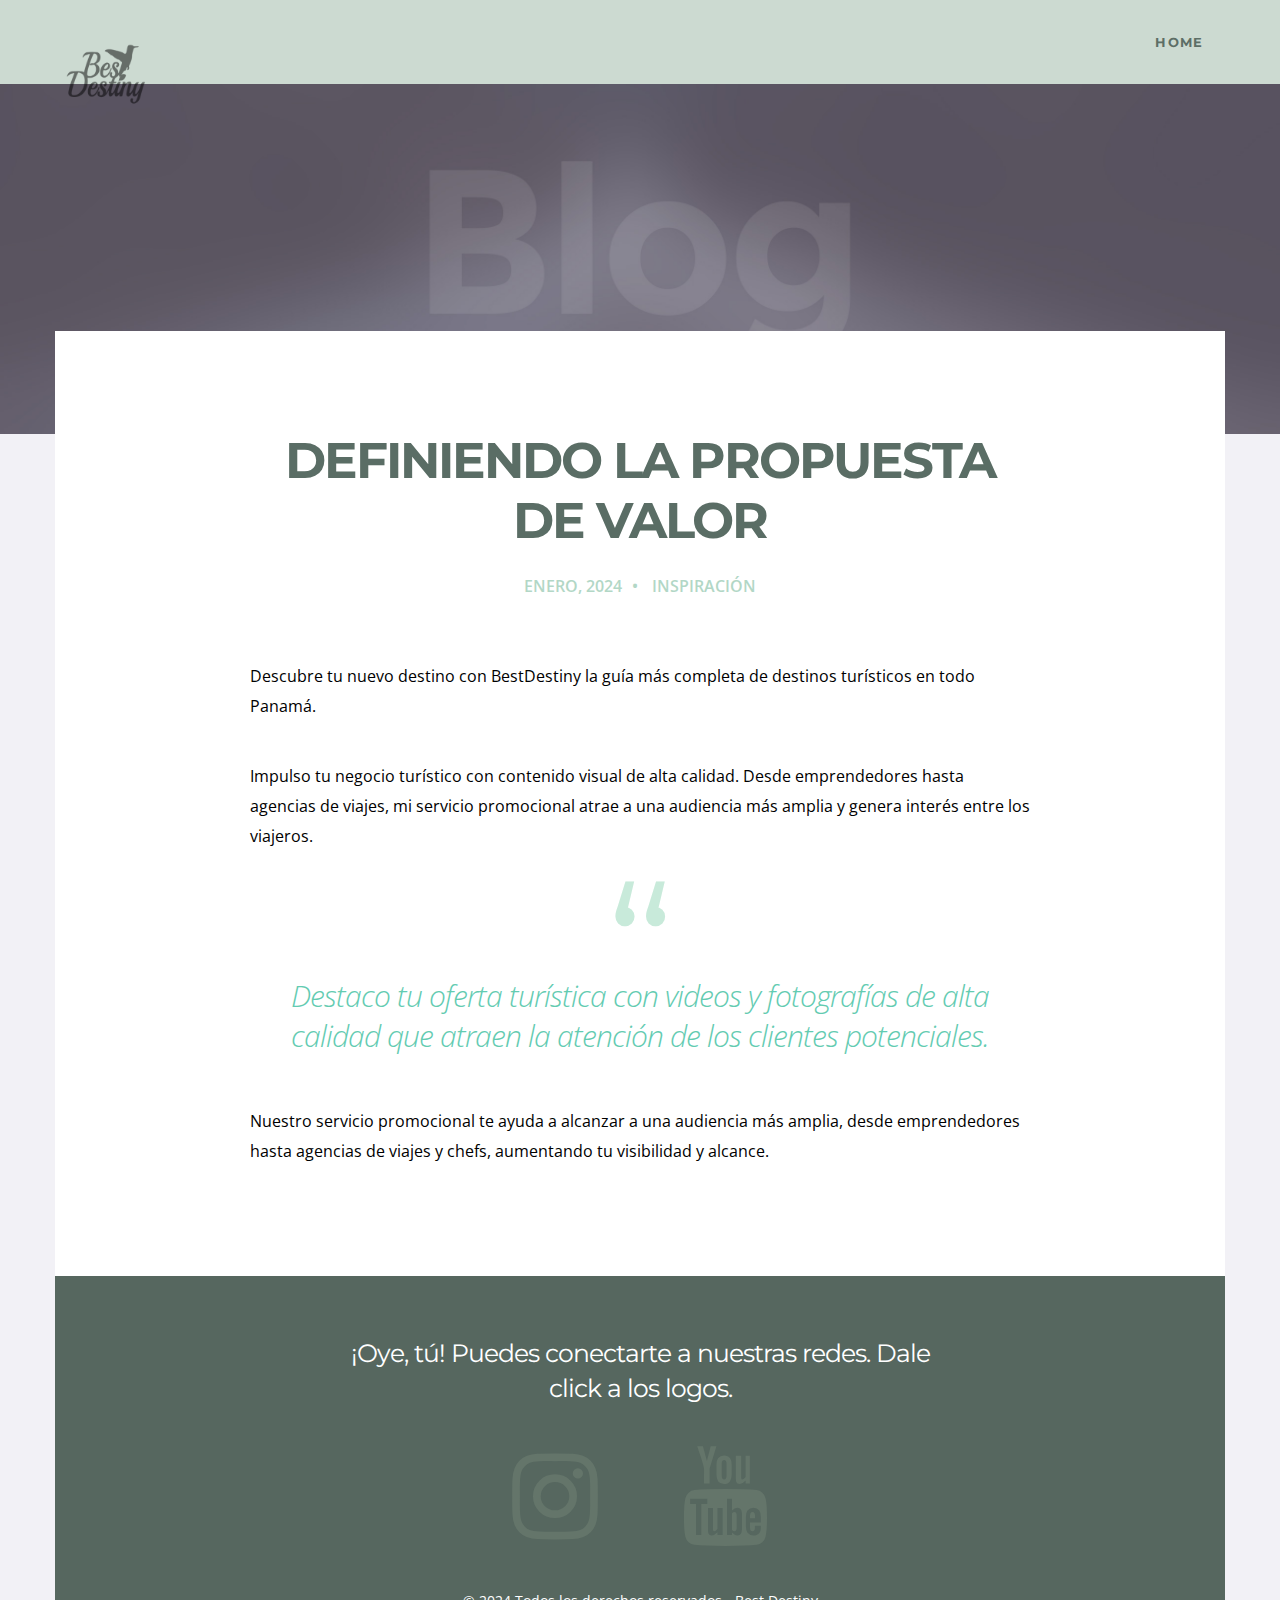
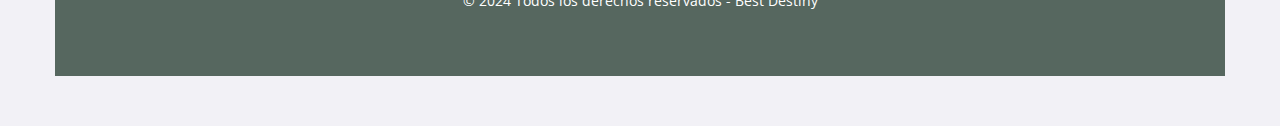
==== single.html @ 3e2665c9 "bestdestiny" ====
<!DOCTYPE HTML>
<html lang="en-US">
    <head>
        <title>Bacchus - Html Responsive One Page Template</title>
        <meta http-equiv="Content-Type" content="text/html; charset=UTF-8">
        <meta name="description" content="Template by CocoBasic" />
        <meta name="keywords" content="HTML, CSS, JavaScript, PHP" />
        <meta name="author" content="CocoBasic" />
        <meta name="viewport" content="width=device-width, initial-scale=1, maximum-scale=1">

        <link rel="shortcut icon" href="images/favicon.ico" />    
        <link href='http://fonts.googleapis.com/css?family=Montserrat:400,700%7COpen+Sans:300i,400,600' rel='stylesheet' type='text/css'>

        <link href="css/bootstrap.min.css" rel="stylesheet">
        <link rel="stylesheet" type="text/css" href='css/common.css' />
        <link rel="stylesheet" type="text/css" href='css/font-awesome.min.css' />
        <link rel="stylesheet" type="text/css" href='css/slick.css' />
        <link rel="stylesheet" type="text/css" href='css/prettyPhoto.css' />
        <link rel="stylesheet" type="text/css" href='css/sm-clean.css' /> 
        <link href="style.css" rel="stylesheet">        

        <!--[if lt IE 9]>
                <script src="js/html5.js"></script>                
                <script src="js/respond.min.js"></script>    
        <![endif]-->

    </head>
    <body class="single-post">

        <!-- Preloader Gif -->
        <div class="doc-loader">                        
            <img src="images/preloader@2x.gif" alt="Loading..." />            
        </div>

        <!-- Menu -->
        <div class="menu-wrapper center-relative">	
            <nav id="header-main-menu">
                <img class="menu-logo" src="images/logo@2x.png" alt="Bacchus">
                <div class="mob-menu">MENU</div>
                <ul class="main-menu sm sm-clean">
                    <li><a href="/index.html">Home</a></li>
                    <!--<li><a href="/index.html">Servicios</a></li>
                    <li><a href="/index.html">Portafolio</a></li>                    
                    <li><a href="/index.html">Noticias</a></li>  
                    <li><a href="/index.html">Nosotros</a></li>
                    <li><a href="/index.html">Enfoque</a></li>
                    <li><a href="/index.html">Precios</a></li>
                    <li><a href="/index.html">Equipo</a></li>
                    <li><a href="/index.html">Contacto</a></li>-->                                       
                </ul>
            </nav>            
        </div>    


        <!-- SINGLE SECTION -->

        <div class="single-wrapper">
            <img class="single-header-img" src="images/blog_main_img.jpg" alt="" >
            <div class="box-wrapper">                                                                                             
                <div class="single-holder">
                    <div class="container-fluid">  
                        <div class="row no-gutter"> 
                            <div class="col-md-12">      
                                <h1 class="entry-title">
                                    DEFINIENDO LA PROPUESTA DE VALOR
                                </h1>
                                <div class="post-info">
                                    <div class="post-date">ENERO, 2024</div>
                                    <div class="cat-links">
                                        <ul>
                                            <li>INSPIRACIÓN</li>   
                                        </ul>
                                    </div>                                                                       
                                </div>
                                <div class="entry-content">                                   
                                    <p>
                                        Descubre tu nuevo destino con BestDestiny la guía más completa de destinos turísticos en todo Panamá.
                                    </p>
                                    <br>
                                    <p>
                                        Impulso tu negocio turístico con contenido visual de alta calidad. Desde emprendedores hasta agencias de viajes, mi servicio promocional atrae a una audiencia más amplia y genera interés entre los viajeros.
                                    </p>
                                    <blockquote>
                                        <p>                                        
                                            Destaco tu oferta turística con videos y fotografías de alta calidad que atraen la atención de los clientes potenciales.
                                        </p>
                                    </blockquote>
                                    <p>
                                        Nuestro servicio promocional te ayuda a alcanzar a una audiencia más amplia, desde emprendedores hasta agencias de viajes y chefs, aumentando tu visibilidad y alcance.
                                    </p>                                
                                </div>
                            </div>
                        </div>                    
                    </div>
                </div>
            </div>
        </div>

        <!-- Footer -->

        <footer>
            <div class="footer box-wrapper">	
                <div class="container-fluid">  
                    <div class="row no-gutter"> 
                        <div class="col-md-12 text-center">
                            <div class="footer-text">¡Oye, tú! Puedes conectarte a nuestras redes. Dale click a los logos.</div>
                            <div class="social-footer">                
                                <a href="https://www.instagram.com/bestdestiny_/"><span class="fa fa-instagram"></span></a>
                                <a href="https://www.youtube.com/@BestDestiny-vk3qb"><span class="fa fa-youtube"></span></a>
                                <!--<a href="https://www.tiktok.com/@bestdestiny"><span class="bi bi-tiktok"></span></a>
                                <a href="#"><span class="fa fa-facebook"></span></a>
                                <a href="#"><span class="fa fa-rss"></span></a>-->            
                            </div>                            
                            <div class="copyright">© 2024 Todos los derechos reservados - Best Destiny</div>
                        </div>                        
                    </div>
                </div>
            </div>
        </footer>

        <script type='text/javascript' src="js/jquery.min.js"></script>  
        <script type='text/javascript' src="js/bootstrap.min.js"></script>
        <script type='text/javascript' src='js/jquery.smartmenus.min.js'></script>
        <script type='text/javascript' src='js/jquery.sticky.js'></script>
        <script type='text/javascript' src='js/jquery.onePageMenu.js'></script>        
        <script type='text/javascript' src='js/isotope.pkgd.js'></script>        
        <script type='text/javascript' src='js/slick.min.js'></script>       
        <script type='text/javascript' src='js/imagesloaded.pkgd.js'></script>
        <script type='text/javascript' src='js/jquery.prettyPhoto.js'></script>
        <script type='text/javascript' src='js/main.js'></script>
    </body>
</html>
---- css/common.css ----
.block {
    display: block;
}

.hidden {
    display: none;
}

.clear {
    clear: both;
}

.left {
    float: left;
}

.right {
    float: right;
}

.center-relative {
    margin-left: auto;
    margin-right: auto;
}

.sm,
.sm ul,
.sm li {
    display:block;
    list-style:none;
    margin:0;
    padding:0;
    line-height:normal;
    direction:ltr;
    -webkit-tap-highlight-color:rgba(0,0,0,0);
}

.sm-rtl,
.sm-rtl ul,
.sm-rtl li {
    direction:rtl;
    text-align:right;
}

.sm > li > h1,
.sm > li > h2,
.sm > li > h3,
.sm > li > h4,
.sm > li > h5,
.sm > li > h6 {
    margin:0;
    padding:0;
}

.sm ul {
    display:none;
}

.sm li,
.sm a {
    position:relative;
}

.sm a { 
    display:block;
}

.sm a.disabled {
    cursor:not-allowed;
}

.sm:after {
    content:"\00a0";
    display:block;
    height:0;
    font:0px/0 serif;
    clear:both;
    visibility:hidden;
    overflow:hidden;
}

.sm,
.sm *,
.sm *:before,
.sm *:after {
    -moz-box-sizing:border-box;
    -webkit-box-sizing:border-box;
    box-sizing:border-box;
}
---- css/prettyPhoto.css ----
/* ------------------------------------------------------------------------
        This you can edit.
------------------------------------------------------------------------- */

/* ----------------------------------
        Default Theme
----------------------------------- */

div.pp_default .pp_top,
div.pp_default .pp_top .pp_middle,
div.pp_default .pp_top .pp_left,
div.pp_default .pp_top .pp_right,
div.pp_default .pp_bottom,
div.pp_default .pp_bottom .pp_left,
div.pp_default .pp_bottom .pp_middle,
div.pp_default .pp_bottom .pp_right { height: 13px; }

div.pp_default .pp_content .ppt { color: #f8f8f8; }
div.pp_default .pp_content_container .pp_left { padding-left: 13px; }
div.pp_default .pp_content_container .pp_right { padding-right: 13px; }
/*div.pp_default .pp_content { background-color: #fff; }*/
div.pp_default .pp_next:hover { background: url(../images/prettyPhoto/default/sprite_next.png) center right  no-repeat; cursor: pointer; } /* Next button */
div.pp_default .pp_previous:hover { background: url(../images/prettyPhoto/default/sprite_prev.png) center left no-repeat; cursor: pointer; } /* Previous button */
div.pp_default .pp_expand { background: url(../images/prettyPhoto/default/sprite.png) 0 -29px no-repeat; cursor: pointer; width: 28px; height: 28px; } /* Expand button */
div.pp_default .pp_expand:hover { background: url(../images/prettyPhoto/default/sprite.png) 0 -56px no-repeat; cursor: pointer; } /* Expand button hover */
div.pp_default .pp_contract { background: url(../images/prettyPhoto/default/sprite.png) 0 -84px no-repeat; cursor: pointer; width: 28px; height: 28px; } /* Contract button */
div.pp_default .pp_contract:hover { background: url(../images/prettyPhoto/default/sprite.png) 0 -113px no-repeat; cursor: pointer; } /* Contract button hover */
div.pp_default .pp_close { width: 30px; height: 30px; background: url(../images/prettyPhoto/default/sprite.png) 2px 1px no-repeat; cursor: pointer; } /* Close button */
div.pp_default #pp_full_res .pp_inline { color: #000; background-color: white; padding: 30px; } 
.pp_inline img {max-width: 100%; max-height: 100%; width: auto; height: auto;}
div.pp_default .pp_gallery ul li a { background: url(../images/prettyPhoto/default/default_thumb.png) center center #f8f8f8; border:1px solid #aaa; }
div.pp_default .pp_gallery ul li a:hover,
div.pp_default .pp_gallery ul li.selected a { border-color: #fff; }
div.pp_default .pp_social { margin-top: 7px;}

div.pp_default .pp_gallery a.pp_arrow_previous,
div.pp_default .pp_gallery a.pp_arrow_next { position: static; left: auto; }
div.pp_default .pp_nav .pp_play,
div.pp_default .pp_nav .pp_pause { background: url(../images/prettyPhoto/default/sprite.png) -51px 1px no-repeat; height:30px; width:30px; }
div.pp_default .pp_nav .pp_pause { background-position: -51px -29px; }
div.pp_default .pp_details { position: relative; }
div.pp_default a.pp_arrow_previous,
div.pp_default a.pp_arrow_next { background: url(../images/prettyPhoto/default/sprite.png) -31px -3px no-repeat; height: 20px; margin: 4px 0 0 0; width: 20px; }
div.pp_default a.pp_arrow_next { left: 52px; background-position: -82px -3px; } /* The next arrow in the bottom nav */
div.pp_default .pp_content_container .pp_details { margin-top: 5px; }
div.pp_default .pp_nav { clear: none; height: 30px; width: 110px; position: relative; }
div.pp_default .pp_nav .currentTextHolder{ font-family: Georgia; font-style: italic; color:#999; font-size: 11px; left: 75px; line-height: 25px; margin: 0; padding: 0 0 0 10px; position: absolute; top: 2px; }

div.pp_default .pp_close:hover, div.pp_default .pp_nav .pp_play:hover, div.pp_default .pp_nav .pp_pause:hover, div.pp_default .pp_arrow_next:hover, div.pp_default .pp_arrow_previous:hover { opacity:0.7; }

div.pp_default .pp_description{ font-size: 11px; font-weight: bold; line-height: 14px; margin: 5px 50px 5px 0; }


div.pp_default .pp_loaderIcon { background: url(../images/prettyPhoto/default/loader.gif) center center no-repeat; width: 30px; height: 30px;  background-size: 30px 30px;} /* Loader icon */


/* ----------------------------------
        Light Rounded Theme
----------------------------------- */


div.light_rounded .pp_top .pp_left { background: url(../images/prettyPhoto/light_rounded/sprite.png) -88px -53px no-repeat; } /* Top left corner */
div.light_rounded .pp_top .pp_middle { background: #fff; } /* Top pattern/color */
div.light_rounded .pp_top .pp_right { background: url(../images/prettyPhoto/light_rounded/sprite.png) -110px -53px no-repeat; } /* Top right corner */

div.light_rounded .pp_content .ppt { color: #000; }
div.light_rounded .pp_content_container .pp_left,
div.light_rounded .pp_content_container .pp_right { background: #fff; }
div.light_rounded .pp_content { background-color: #fff; } /* Content background */
div.light_rounded .pp_next:hover { background: url(../images/prettyPhoto/light_rounded/btnNext.png) center right  no-repeat; cursor: pointer; } /* Next button */
div.light_rounded .pp_previous:hover { background: url(../images/prettyPhoto/light_rounded/btnPrevious.png) center left no-repeat; cursor: pointer; } /* Previous button */
div.light_rounded .pp_expand { background: url(../images/prettyPhoto/light_rounded/sprite.png) -31px -26px no-repeat; cursor: pointer; } /* Expand button */
div.light_rounded .pp_expand:hover { background: url(../images/prettyPhoto/light_rounded/sprite.png) -31px -47px no-repeat; cursor: pointer; } /* Expand button hover */
div.light_rounded .pp_contract { background: url(../images/prettyPhoto/light_rounded/sprite.png) 0 -26px no-repeat; cursor: pointer; } /* Contract button */
div.light_rounded .pp_contract:hover { background: url(../images/prettyPhoto/light_rounded/sprite.png) 0 -47px no-repeat; cursor: pointer; } /* Contract button hover */
div.light_rounded .pp_close { width: 75px; height: 22px; background: url(../images/prettyPhoto/light_rounded/sprite.png) -1px -1px no-repeat; cursor: pointer; } /* Close button */
div.light_rounded .pp_details { position: relative; }
div.light_rounded .pp_description { margin-right: 85px; }
div.light_rounded #pp_full_res .pp_inline { color: #000; } 
div.light_rounded .pp_gallery a.pp_arrow_previous,
div.light_rounded .pp_gallery a.pp_arrow_next { margin-top: 12px !important; }
div.light_rounded .pp_nav .pp_play { background: url(../images/prettyPhoto/light_rounded/sprite.png) -1px -100px no-repeat; height: 15px; width: 14px; }
div.light_rounded .pp_nav .pp_pause { background: url(../images/prettyPhoto/light_rounded/sprite.png) -24px -100px no-repeat; height: 15px; width: 14px; }

div.light_rounded .pp_arrow_previous { background: url(../images/prettyPhoto/light_rounded/sprite.png) 0 -71px no-repeat; } /* The previous arrow in the bottom nav */
div.light_rounded .pp_arrow_previous.disabled { background-position: 0 -87px; cursor: default; }
div.light_rounded .pp_arrow_next { background: url(../images/prettyPhoto/light_rounded/sprite.png) -22px -71px no-repeat; } /* The next arrow in the bottom nav */
div.light_rounded .pp_arrow_next.disabled { background-position: -22px -87px; cursor: default; }

div.light_rounded .pp_bottom .pp_left { background: url(../images/prettyPhoto/light_rounded/sprite.png) -88px -80px no-repeat; } /* Bottom left corner */
div.light_rounded .pp_bottom .pp_middle { background: #fff; } /* Bottom pattern/color */
div.light_rounded .pp_bottom .pp_right { background: url(../images/prettyPhoto/light_rounded/sprite.png) -110px -80px no-repeat; } /* Bottom right corner */

div.light_rounded .pp_loaderIcon { background: url(../images/prettyPhoto/light_rounded/loader.gif) center center no-repeat; } /* Loader icon */

/* ----------------------------------
        Dark Rounded Theme
----------------------------------- */

div.dark_rounded .pp_top .pp_left { background: url(../images/prettyPhoto/dark_rounded/sprite.png) -88px -53px no-repeat; } /* Top left corner */
div.dark_rounded .pp_top .pp_middle { background: url(../images/prettyPhoto/dark_rounded/contentPattern.png) top left repeat; } /* Top pattern/color */
div.dark_rounded .pp_top .pp_right { background: url(../images/prettyPhoto/dark_rounded/sprite.png) -110px -53px no-repeat; } /* Top right corner */

div.dark_rounded .pp_content_container .pp_left { background: url(../images/prettyPhoto/dark_rounded/contentPattern.png) top left repeat-y; } /* Left Content background */
div.dark_rounded .pp_content_container .pp_right { background: url(../images/prettyPhoto/dark_rounded/contentPattern.png) top right repeat-y; } /* Right Content background */
div.dark_rounded .pp_content { background: url(../images/prettyPhoto/dark_rounded/contentPattern.png) top left repeat; } /* Content background */
div.dark_rounded .pp_next:hover { background: url(../images/prettyPhoto/dark_rounded/btnNext.png) center right  no-repeat; cursor: pointer; } /* Next button */
div.dark_rounded .pp_previous:hover { background: url(../images/prettyPhoto/dark_rounded/btnPrevious.png) center left no-repeat; cursor: pointer; } /* Previous button */
div.dark_rounded .pp_expand { background: url(../images/prettyPhoto/dark_rounded/sprite.png) -31px -26px no-repeat; cursor: pointer; } /* Expand button */
div.dark_rounded .pp_expand:hover { background: url(../images/prettyPhoto/dark_rounded/sprite.png) -31px -47px no-repeat; cursor: pointer; } /* Expand button hover */
div.dark_rounded .pp_contract { background: url(../images/prettyPhoto/dark_rounded/sprite.png) 0 -26px no-repeat; cursor: pointer; } /* Contract button */
div.dark_rounded .pp_contract:hover { background: url(../images/prettyPhoto/dark_rounded/sprite.png) 0 -47px no-repeat; cursor: pointer; } /* Contract button hover */
div.dark_rounded .pp_close { width: 75px; height: 22px; background: url(../images/prettyPhoto/dark_rounded/sprite.png) -1px -1px no-repeat; cursor: pointer; } /* Close button */
div.dark_rounded .pp_details { position: relative; }
div.dark_rounded .pp_description { margin-right: 85px; }
div.dark_rounded .currentTextHolder { color: #c4c4c4; }
div.dark_rounded .pp_description { color: #fff; }
div.dark_rounded #pp_full_res .pp_inline { color: #fff; }
div.dark_rounded .pp_gallery a.pp_arrow_previous,
div.dark_rounded .pp_gallery a.pp_arrow_next { margin-top: 12px !important; }
div.dark_rounded .pp_nav .pp_play { background: url(../images/prettyPhoto/dark_rounded/sprite.png) -1px -100px no-repeat; height: 15px; width: 14px; }
div.dark_rounded .pp_nav .pp_pause { background: url(../images/prettyPhoto/dark_rounded/sprite.png) -24px -100px no-repeat; height: 15px; width: 14px; }

div.dark_rounded .pp_arrow_previous { background: url(../images/prettyPhoto/dark_rounded/sprite.png) 0 -71px no-repeat; } /* The previous arrow in the bottom nav */
div.dark_rounded .pp_arrow_previous.disabled { background-position: 0 -87px; cursor: default; }
div.dark_rounded .pp_arrow_next { background: url(../images/prettyPhoto/dark_rounded/sprite.png) -22px -71px no-repeat; } /* The next arrow in the bottom nav */
div.dark_rounded .pp_arrow_next.disabled { background-position: -22px -87px; cursor: default; }

div.dark_rounded .pp_bottom .pp_left { background: url(../images/prettyPhoto/dark_rounded/sprite.png) -88px -80px no-repeat; } /* Bottom left corner */
div.dark_rounded .pp_bottom .pp_middle { background: url(../images/prettyPhoto/dark_rounded/contentPattern.png) top left repeat; } /* Bottom pattern/color */
div.dark_rounded .pp_bottom .pp_right { background: url(../images/prettyPhoto/dark_rounded/sprite.png) -110px -80px no-repeat; } /* Bottom right corner */

div.dark_rounded .pp_loaderIcon { background: url(../images/prettyPhoto/dark_rounded/loader.gif) center center no-repeat; } /* Loader icon */


/* ----------------------------------
        Dark Square Theme
----------------------------------- */

div.dark_square .pp_left ,
div.dark_square .pp_middle,
div.dark_square .pp_right,
div.dark_square .pp_content { background: #000; }

div.dark_square .currentTextHolder { color: #c4c4c4; }
div.dark_square .pp_description { color: #fff; }
div.dark_square .pp_loaderIcon { background: url(../images/prettyPhoto/dark_square/loader.gif) center center no-repeat; } /* Loader icon */

div.dark_square .pp_expand { background: url(../images/prettyPhoto/dark_square/sprite.png) -31px -26px no-repeat; cursor: pointer; } /* Expand button */
div.dark_square .pp_expand:hover { background: url(../images/prettyPhoto/dark_square/sprite.png) -31px -47px no-repeat; cursor: pointer; } /* Expand button hover */
div.dark_square .pp_contract { background: url(../images/prettyPhoto/dark_square/sprite.png) 0 -26px no-repeat; cursor: pointer; } /* Contract button */
div.dark_square .pp_contract:hover { background: url(../images/prettyPhoto/dark_square/sprite.png) 0 -47px no-repeat; cursor: pointer; } /* Contract button hover */
div.dark_square .pp_close { width: 75px; height: 22px; background: url(../images/prettyPhoto/dark_square/sprite.png) -1px -1px no-repeat; cursor: pointer; } /* Close button */
div.dark_square .pp_details { position: relative; }
div.dark_square .pp_description { margin: 0 85px 0 0; }
div.dark_square #pp_full_res .pp_inline { color: #fff; }
div.dark_square .pp_gallery a.pp_arrow_previous,
div.dark_square .pp_gallery a.pp_arrow_next { margin-top: 12px !important; }
div.dark_square .pp_nav { clear: none; }
div.dark_square .pp_nav .pp_play { background: url(../images/prettyPhoto/dark_square/sprite.png) -1px -100px no-repeat; height: 15px; width: 14px; }
div.dark_square .pp_nav .pp_pause { background: url(../images/prettyPhoto/dark_square/sprite.png) -24px -100px no-repeat; height: 15px; width: 14px; }

div.dark_square .pp_arrow_previous { background: url(../images/prettyPhoto/dark_square/sprite.png) 0 -71px no-repeat; } /* The previous arrow in the bottom nav */
div.dark_square .pp_arrow_previous.disabled { background-position: 0 -87px; cursor: default; }
div.dark_square .pp_arrow_next { background: url(../images/prettyPhoto/dark_square/sprite.png) -22px -71px no-repeat; } /* The next arrow in the bottom nav */
div.dark_square .pp_arrow_next.disabled { background-position: -22px -87px; cursor: default; }

div.dark_square .pp_next:hover { background: url(../images/prettyPhoto/dark_square/btnNext.png) center right  no-repeat; cursor: pointer; } /* Next button */
div.dark_square .pp_previous:hover { background: url(../images/prettyPhoto/dark_square/btnPrevious.png) center left no-repeat; cursor: pointer; } /* Previous button */


/* ----------------------------------
        Light Square Theme
----------------------------------- */

div.light_square .pp_left ,
div.light_square .pp_middle,
div.light_square .pp_right,
div.light_square .pp_content { background: #fff; }

div.light_square .pp_content .ppt { color: #000; }
div.light_square .pp_expand { background: url(../images/prettyPhoto/light_square/sprite.png) -31px -26px no-repeat; cursor: pointer; } /* Expand button */
div.light_square .pp_expand:hover { background: url(../images/prettyPhoto/light_square/sprite.png) -31px -47px no-repeat; cursor: pointer; } /* Expand button hover */
div.light_square .pp_contract { background: url(../images/prettyPhoto/light_square/sprite.png) 0 -26px no-repeat; cursor: pointer; } /* Contract button */
div.light_square .pp_contract:hover { background: url(../images/prettyPhoto/light_square/sprite.png) 0 -47px no-repeat; cursor: pointer; } /* Contract button hover */
div.light_square .pp_close { width: 75px; height: 22px; background: url(../images/prettyPhoto/light_square/sprite.png) -1px -1px no-repeat; cursor: pointer; } /* Close button */
div.light_square .pp_details { position: relative; }
div.light_square .pp_description { margin-right: 85px; }
div.light_square #pp_full_res .pp_inline { color: #000; }
div.light_square .pp_gallery a.pp_arrow_previous,
div.light_square .pp_gallery a.pp_arrow_next { margin-top: 12px !important; }
div.light_square .pp_nav .pp_play { background: url(../images/prettyPhoto/light_square/sprite.png) -1px -100px no-repeat; height: 15px; width: 14px; }
div.light_square .pp_nav .pp_pause { background: url(../images/prettyPhoto/light_square/sprite.png) -24px -100px no-repeat; height: 15px; width: 14px; }

div.light_square .pp_arrow_previous { background: url(../images/prettyPhoto/light_square/sprite.png) 0 -71px no-repeat; } /* The previous arrow in the bottom nav */
div.light_square .pp_arrow_previous.disabled { background-position: 0 -87px; cursor: default; }
div.light_square .pp_arrow_next { background: url(../images/prettyPhoto/light_square/sprite.png) -22px -71px no-repeat; } /* The next arrow in the bottom nav */
div.light_square .pp_arrow_next.disabled { background-position: -22px -87px; cursor: default; }

div.light_square .pp_next:hover { background: url(../images/prettyPhoto/light_square/btnNext.png) center right  no-repeat; cursor: pointer; } /* Next button */
div.light_square .pp_previous:hover { background: url(../images/prettyPhoto/light_square/btnPrevious.png) center left no-repeat; cursor: pointer; } /* Previous button */

div.light_square .pp_loaderIcon { background: url(../images/prettyPhoto/light_rounded/loader.gif) center center no-repeat; } /* Loader icon */


/* ----------------------------------
        Facebook style Theme
----------------------------------- */

div.facebook .pp_top .pp_left { background: url(../images/prettyPhoto/facebook/sprite.png) -88px -53px no-repeat; } /* Top left corner */
div.facebook .pp_top .pp_middle { background: url(../images/prettyPhoto/facebook/contentPatternTop.png) top left repeat-x; } /* Top pattern/color */
div.facebook .pp_top .pp_right { background: url(../images/prettyPhoto/facebook/sprite.png) -110px -53px no-repeat; } /* Top right corner */

div.facebook .pp_content .ppt { color: #000; }
div.facebook .pp_content_container .pp_left { background: url(../images/prettyPhoto/facebook/contentPatternLeft.png) top left repeat-y; } /* Content background */
div.facebook .pp_content_container .pp_right { background: url(../images/prettyPhoto/facebook/contentPatternRight.png) top right repeat-y; } /* Content background */
div.facebook .pp_content { background: #fff; } /* Content background */
div.facebook .pp_expand { background: url(../images/prettyPhoto/facebook/sprite.png) -31px -26px no-repeat; cursor: pointer; } /* Expand button */
div.facebook .pp_expand:hover { background: url(../images/prettyPhoto/facebook/sprite.png) -31px -47px no-repeat; cursor: pointer; } /* Expand button hover */
div.facebook .pp_contract { background: url(../images/prettyPhoto/facebook/sprite.png) 0 -26px no-repeat; cursor: pointer; } /* Contract button */
div.facebook .pp_contract:hover { background: url(../images/prettyPhoto/facebook/sprite.png) 0 -47px no-repeat; cursor: pointer; } /* Contract button hover */
div.facebook .pp_close { width: 22px; height: 22px; background: url(../images/prettyPhoto/facebook/sprite.png) -1px -1px no-repeat; cursor: pointer; } /* Close button */
div.facebook .pp_details { position: relative; }
div.facebook .pp_description { margin: 0 37px 0 0; }
div.facebook #pp_full_res .pp_inline { color: #000; } 
div.facebook .pp_loaderIcon { background: url(../images/prettyPhoto/facebook/loader.gif) center center no-repeat; } /* Loader icon */

div.facebook .pp_arrow_previous { background: url(../images/prettyPhoto/facebook/sprite.png) 0 -71px no-repeat; height: 22px; margin-top: 0; width: 22px; } /* The previous arrow in the bottom nav */
div.facebook .pp_arrow_previous.disabled { background-position: 0 -96px; cursor: default; }
div.facebook .pp_arrow_next { background: url(../images/prettyPhoto/facebook/sprite.png) -32px -71px no-repeat; height: 22px; margin-top: 0; width: 22px; } /* The next arrow in the bottom nav */
div.facebook .pp_arrow_next.disabled { background-position: -32px -96px; cursor: default; }
div.facebook .pp_nav { margin-top: 0; }
div.facebook .pp_nav p { font-size: 15px; padding: 0 3px 0 4px; }
div.facebook .pp_nav .pp_play { background: url(../images/prettyPhoto/facebook/sprite.png) -1px -123px no-repeat; height: 22px; width: 22px; }
div.facebook .pp_nav .pp_pause { background: url(../images/prettyPhoto/facebook/sprite.png) -32px -123px no-repeat; height: 22px; width: 22px; }

div.facebook .pp_next:hover { background: url(../images/prettyPhoto/facebook/btnNext.png) center right no-repeat; cursor: pointer; } /* Next button */
div.facebook .pp_previous:hover { background: url(../images/prettyPhoto/facebook/btnPrevious.png) center left no-repeat; cursor: pointer; } /* Previous button */

div.facebook .pp_bottom .pp_left { background: url(../images/prettyPhoto/facebook/sprite.png) -88px -80px no-repeat; } /* Bottom left corner */
div.facebook .pp_bottom .pp_middle { background: url(../images/prettyPhoto/facebook/contentPatternBottom.png) top left repeat-x; } /* Bottom pattern/color */
div.facebook .pp_bottom .pp_right { background: url(../images/prettyPhoto/facebook/sprite.png) -110px -80px no-repeat; } /* Bottom right corner */


/* ------------------------------------------------------------------------
        DO NOT CHANGE
------------------------------------------------------------------------- */

div.pp_pic_holder a:focus { outline:none; }

div.pp_overlay {
    background: #000;
    display: none;
    left: 0;
    position: absolute;
    top: 0;
    width: 100%;
    z-index: 9999;
}

div.pp_pic_holder {
    display: none;
    position: absolute;
    width: 100px;
    z-index: 10000;
}


.pp_top {
    height: 20px;
    position: relative;
}
* html .pp_top { padding: 0 20px; }

.pp_top .pp_left {
    height: 20px;
    left: 0;
    position: absolute;
    width: 20px;
}
.pp_top .pp_middle {
    height: 20px;
    left: 20px;
    position: absolute;
    right: 20px;
}
* html .pp_top .pp_middle {
    left: 0;
    position: static;
}

.pp_top .pp_right {
    height: 20px;
    left: auto;
    position: absolute;
    right: 0;
    top: 0;
    width: 20px;
}

.pp_content { height: 40px; min-width: 40px; }
* html .pp_content { width: 40px; }

.pp_fade { display: none; }

.pp_content_container {
    position: relative;
    text-align: left;
    width: 100%;
}

.pp_content_container .pp_left { padding-left: 20px; }
.pp_content_container .pp_right { padding-right: 20px; }

.pp_content_container .pp_details {
    float: left;
    margin: 10px 0 2px 0;
}
.pp_description {
    display: none;
    margin: 0;
}

.pp_social { float: left; margin: 0; }
.pp_social .facebook { float: left; margin-left: 5px; width: 55px; overflow: hidden; }
.pp_social .twitter { float: left; }

.pp_nav {
    clear: right;
    float: left;
    margin: 3px 10px 0 0;
}

.pp_nav p {
    float: left;
    margin: 2px 4px;
    white-space: nowrap;
}

.pp_nav .pp_play,
.pp_nav .pp_pause {
    float: left;
    margin-right: 4px;
    text-indent: -10000px;
}

a.pp_arrow_previous,
a.pp_arrow_next {
    display: block;
    float: left;
    height: 15px;
    margin-top: 3px;
    overflow: hidden;
    text-indent: -10000px;
    width: 14px;
}

.pp_hoverContainer {
    position: absolute;
    top: 0;
    width: 100%;
    z-index: 2000;
}

.pp_gallery {
    display: none;
    left: 50%;
    margin-top: -50px;
    position: absolute;
    z-index: 10000;
}

.pp_gallery div {
    float: left;
    overflow: hidden;
    position: relative;
}

.pp_gallery ul {
    float: left;
    height: 35px;
    margin: 0 0 0 5px;
    padding: 0;
    position: relative;
    white-space: nowrap;
}

.pp_gallery ul a {
    border: 1px #000 solid;
    border: 1px rgba(0,0,0,0.5) solid;
    display: block;
    float: left;
    height: 33px;
    overflow: hidden;
}

.pp_gallery ul a:hover,
.pp_gallery li.selected a { border-color: #fff; }

.pp_gallery ul a img { border: 0; }

.pp_gallery li {
    display: block;
    float: left;
    margin: 0 5px 0 0;
    padding: 0;
}

.pp_gallery li.default a {
    background: url(../images/prettyPhoto/facebook/default_thumbnail.gif) 0 0 no-repeat;
    display: block;
    height: 33px;
    width: 50px;
}

.pp_gallery li.default a img { display: none; }

.pp_gallery .pp_arrow_previous,
.pp_gallery .pp_arrow_next {
    margin-top: 7px !important;
}

a.pp_next {
    background: url(../images/prettyPhoto/light_rounded/btnNext.png) 10000px 10000px no-repeat;
    display: block;
    float: right;
    height: 100%;
    text-indent: -10000px;
    width: 49%;
}

a.pp_previous {
    background: url(../images/prettyPhoto/light_rounded/btnNext.png) 10000px 10000px no-repeat;
    display: block;
    float: left;
    height: 100%;
    text-indent: -10000px;
    width: 49%;
}

a.pp_expand,
a.pp_contract {
    cursor: pointer;
    display: none;
    height: 20px;	
    position: absolute;
    right: 30px;
    text-indent: -10000px;
    top: 10px;
    width: 20px;
    z-index: 20000;
}

a.pp_close {
    position: absolute; right: 0; top: 0; 
    display: block;
    line-height:22px;
    text-indent: -10000px;
}

.pp_bottom {
    height: 20px;
    position: relative;
}
* html .pp_bottom { padding: 0 20px; }

.pp_bottom .pp_left {
    height: 20px;
    left: 0;
    position: absolute;
    width: 20px;
}
.pp_bottom .pp_middle {
    height: 20px;
    left: 20px;
    position: absolute;
    right: 20px;
}
* html .pp_bottom .pp_middle {
    left: 0;
    position: static;
}

.pp_bottom .pp_right {
    height: 20px;
    left: auto;
    position: absolute;
    right: 0;
    top: 0;
    width: 20px;
}

.pp_loaderIcon {
    display: block;
    height: 24px;
    left: 50%;
    margin: -12px 0 0 -12px;
    position: absolute;
    top: 50%;
    width: 24px;
}

#pp_full_res {
    line-height: 1 !important;
}

#pp_full_res .pp_inline {
    text-align: left;
}

#pp_full_res .pp_inline p { margin: 0 0 15px 0; }

div.ppt {
    color: #fff;
    display: none !important;
    font-size: 17px;
    margin: 0 0 5px 15px;
    z-index: 9999;
}

@media screen and (max-width: 400px) {		
    .pp_pic_holder.pp_default { width: 100%!important; left: 0!important; overflow: hidden; }
    div.pp_default .pp_content_container .pp_left { padding-left: 0!important; }
    div.pp_default .pp_content_container .pp_right { padding-right: 0!important; }
    .pp_content { width: 100%!important;}
    .pp_fade { width: 100%!important; height: 100%!important; }
    a.pp_expand, a.pp_contract, .pp_hoverContainer, .pp_gallery, .pp_top, .pp_bottom { display: none!important; }
    #pp_full_res img { width: 100%!important; height: auto!important; }
    .pp_details { width: 94%!important; padding-left: 3%; padding-right: 4%; padding-top: 10px; padding-bottom: 10px; margin-top: -2px!important; }
    a.pp_close { right: 10px!important; top: 10px!important; }
}
---- css/sm-clean.css ----
.sm-clean {
    background: #e6f4d3;
    -webkit-border-radius: 5px;
    -moz-border-radius: 5px;
    -ms-border-radius: 5px;
    -o-border-radius: 5px;
    border-radius: 5px;
}
.sm-clean a, .sm-clean a:hover, .sm-clean a:focus, .sm-clean a:active {
    padding: 13px 20px;
    /* make room for the toggle button (sub indicator) */
    padding-right: 58px;
    font-size: 18px;
    font-weight: normal;
    line-height: 17px;
    text-decoration: none;
}
.sm-clean a.current {
    color: #427b58;
}
.sm-clean a.disabled {
    color: #bbbbbb;
}
.sm-clean a span.sub-arrow {
    position: absolute;
    top: 50%;
    margin-top: -17px;
    left: auto;
    right: 4px;
    width: 34px;
    height: 34px;
    overflow: hidden;
    font: bold 16px/34px monospace !important;
    text-align: center;
    text-shadow: none;
    background: rgba(255, 255, 255, 0.5);
    -webkit-border-radius: 5px;
    -moz-border-radius: 5px;
    -ms-border-radius: 5px;
    -o-border-radius: 5px;
    border-radius: 5px;
}
.sm-clean a.highlighted span.sub-arrow:before {
    display: block;
    content: '-';
}
.sm-clean > li:first-child > a, .sm-clean > li:first-child > :not(ul) a {
    -webkit-border-radius: 5px 5px 0 0;
    -moz-border-radius: 5px 5px 0 0;
    -ms-border-radius: 5px 5px 0 0;
    -o-border-radius: 5px 5px 0 0;
    border-radius: 5px 5px 0 0;
}
.sm-clean > li:last-child > a, .sm-clean > li:last-child > *:not(ul) a, .sm-clean > li:last-child > ul,
.sm-clean > li:last-child > ul > li:last-child > a, .sm-clean > li:last-child > ul > li:last-child > *:not(ul) a, .sm-clean > li:last-child > ul > li:last-child > ul,
.sm-clean > li:last-child > ul > li:last-child > ul > li:last-child > a, .sm-clean > li:last-child > ul > li:last-child > ul > li:last-child > *:not(ul) a, .sm-clean > li:last-child > ul > li:last-child > ul > li:last-child > ul,
.sm-clean > li:last-child > ul > li:last-child > ul > li:last-child > ul > li:last-child > a, .sm-clean > li:last-child > ul > li:last-child > ul > li:last-child > ul > li:last-child > *:not(ul) a, .sm-clean > li:last-child > ul > li:last-child > ul > li:last-child > ul > li:last-child > ul,
.sm-clean > li:last-child > ul > li:last-child > ul > li:last-child > ul > li:last-child > ul > li:last-child > a, .sm-clean > li:last-child > ul > li:last-child > ul > li:last-child > ul > li:last-child > ul > li:last-child > *:not(ul) a, .sm-clean > li:last-child > ul > li:last-child > ul > li:last-child > ul > li:last-child > ul > li:last-child > ul {
    -webkit-border-radius: 0 0 5px 5px;
    -moz-border-radius: 0 0 5px 5px;
    -ms-border-radius: 0 0 5px 5px;
    -o-border-radius: 0 0 5px 5px;
    border-radius: 0 0 5px 5px;
}
.sm-clean > li:last-child > a.highlighted, .sm-clean > li:last-child > *:not(ul) a.highlighted,
.sm-clean > li:last-child > ul > li:last-child > a.highlighted, .sm-clean > li:last-child > ul > li:last-child > *:not(ul) a.highlighted,
.sm-clean > li:last-child > ul > li:last-child > ul > li:last-child > a.highlighted, .sm-clean > li:last-child > ul > li:last-child > ul > li:last-child > *:not(ul) a.highlighted,
.sm-clean > li:last-child > ul > li:last-child > ul > li:last-child > ul > li:last-child > a.highlighted, .sm-clean > li:last-child > ul > li:last-child > ul > li:last-child > ul > li:last-child > *:not(ul) a.highlighted,
.sm-clean > li:last-child > ul > li:last-child > ul > li:last-child > ul > li:last-child > ul > li:last-child > a.highlighted, .sm-clean > li:last-child > ul > li:last-child > ul > li:last-child > ul > li:last-child > ul > li:last-child > *:not(ul) a.highlighted {
    -webkit-border-radius: 0;
    -moz-border-radius: 0;
    -ms-border-radius: 0;
    -o-border-radius: 0;
    border-radius: 0;
}
.sm-clean li {
    border-top: 1px solid rgba(0, 0, 0, 0.05);
}
.sm-clean > li:first-child {
    border-top: 0;
}
.sm-clean ul {
    background: transparent;
}
.sm-clean ul a, .sm-clean ul a:hover, .sm-clean ul a:focus, .sm-clean ul a:active {
    font-size: 16px;
}
.sm-clean ul ul a,
.sm-clean ul ul a:hover,
.sm-clean ul ul a:focus,
.sm-clean ul ul a:active {
    border-left: 16px solid transparent;
}
.sm-clean ul ul ul a,
.sm-clean ul ul ul a:hover,
.sm-clean ul ul ul a:focus,
.sm-clean ul ul ul a:active {
    border-left: 24px solid transparent;
}
.sm-clean ul ul ul ul a,
.sm-clean ul ul ul ul a:hover,
.sm-clean ul ul ul ul a:focus,
.sm-clean ul ul ul ul a:active {
    border-left: 32px solid transparent;
}
.sm-clean ul ul ul ul ul a,
.sm-clean ul ul ul ul ul a:hover,
.sm-clean ul ul ul ul ul a:focus,
.sm-clean ul ul ul ul ul a:active {
    border-left: 40px solid transparent;
}

@media (min-width: 925px) {
    /* Switch to desktop layout
    -----------------------------------------------
       These transform the menu tree from
       collapsible to desktop (navbar + dropdowns)
    -----------------------------------------------*/
    /* start... (it's not recommended editing these rules) */
    .sm-clean ul {
        position: absolute;
    }

    .sm-clean li {
        display: inline-block;
    }
    
    .sm-clean .sub-menu li
    {
        display: block;        
        padding-left: 6px;
    }

    .sm-clean.sm-rtl li {
        float: right;
    }

    .sm-clean ul li, .sm-clean.sm-rtl ul li, .sm-clean.sm-vertical li {
        float: none;
    }

    .sm-clean a {
        white-space: nowrap;
    }

    .sm-clean ul a, .sm-clean.sm-vertical a {
        white-space: normal;
    }

    .sm-clean .sm-nowrap > li > a, .sm-clean .sm-nowrap > li > :not(ul) a {
        white-space: nowrap;
    }

    /* ...end */
    .sm-clean {
        padding: 0 10px;
        background: #eeeeee;
        -webkit-border-radius: 100px;
        -moz-border-radius: 100px;
        -ms-border-radius: 100px;
        -o-border-radius: 100px;
        border-radius: 100px;
    }
    .sm-clean a, .sm-clean a:hover, .sm-clean a:focus, .sm-clean a:active, .sm-clean a.highlighted {
        padding: 12px 12px;
        -webkit-border-radius: 0 !important;
        -moz-border-radius: 0 !important;
        -ms-border-radius: 0 !important;
        -o-border-radius: 0 !important;
        border-radius: 0 !important;
    }

    .sm-clean a.has-submenu {
        padding-right: 24px;
    }
    .sm-clean a span.sub-arrow {
        top: 0;
        margin-top: 3px;
        right: -3px;
        width: 34px;
        height: 34px;
        background: transparent;
        -webkit-border-radius: 0;
        -moz-border-radius: 0;
        -ms-border-radius: 0;
        -o-border-radius: 0;
        border-radius: 0;
    }
    .sm-clean a.highlighted span.sub-arrow:before {
        display: none;
    }
    .sm-clean li {
        border-top: 0;
    }    
    .sm-clean > li > ul:after {
        top: -16px;
        left: 31px;
        border-width: 8px;
        border-color: transparent transparent white transparent;
    }
    .sm-clean ul {
        padding: 5px 0;
        background: #201b55;
    }
    .sm-clean ul a, .sm-clean ul a:hover, .sm-clean ul a:focus, .sm-clean ul a:active, .sm-clean ul a.highlighted {
        border: 0 !important;
        padding: 12px;
    }
    .sm-clean ul a.disabled {
        background: white;
        color: #cccccc;
    }
    .sm-clean ul a.has-submenu {
        padding-right: 20px;
    }
    .sm-clean ul a span.sub-arrow {
        right: -5px;
        top: 0;
        margin-top: 3px;
        border: 0;
    }
    .sm-clean span.scroll-up,
    .sm-clean span.scroll-down {
        position: absolute;
        display: none;
        visibility: hidden;
        overflow: hidden;
        background: white;
        height: 20px;
    }
    .sm-clean span.scroll-up:hover,
    .sm-clean span.scroll-down:hover {
        background: #eeeeee;
    }
    .sm-clean span.scroll-up:hover span.scroll-up-arrow, .sm-clean span.scroll-up:hover span.scroll-down-arrow {
        border-color: transparent transparent #d23600 transparent;
    }
    .sm-clean span.scroll-down:hover span.scroll-down-arrow {
        border-color: #d23600 transparent transparent transparent;
    }
    .sm-clean span.scroll-up-arrow, .sm-clean span.scroll-down-arrow {
        position: absolute;
        top: 0;
        left: 50%;
        margin-left: -6px;
        width: 0;
        height: 0;
        overflow: hidden;
        border-width: 6px;
        border-style: dashed dashed solid dashed;
        border-color: transparent transparent #4a6151 transparent;
    }
    .sm-clean span.scroll-down-arrow {
        top: 8px;
        border-style: solid dashed dashed dashed;
        border-color: #4a6151 transparent transparent transparent;
    }
    .sm-clean.sm-rtl a.has-submenu {
        padding-right: 12px;
        padding-left: 24px;
    }
    .sm-clean.sm-rtl a span.sub-arrow {
        right: auto;
        left: 12px;
    }
    .sm-clean.sm-rtl.sm-vertical a.has-submenu {
        padding: 10px 20px;
    }
    .sm-clean.sm-rtl.sm-vertical a span.sub-arrow {
        right: auto;
        left: 8px;
        border-style: dashed solid dashed dashed;
        border-color: transparent #4a6151 transparent transparent;
    }
    .sm-clean.sm-rtl > li > ul:before {
        left: auto;
        right: 30px;
    }
    .sm-clean.sm-rtl > li > ul:after {
        left: auto;
        right: 31px;
    }
    .sm-clean.sm-rtl ul a.has-submenu {
        padding: 10px 20px !important;
    }
    .sm-clean.sm-rtl ul a span.sub-arrow {
        right: auto;
        left: 8px;
        border-style: dashed solid dashed dashed;
        border-color: transparent #4a6151 transparent transparent;
    }
    .sm-clean.sm-vertical {
        padding: 10px 0;
        -webkit-border-radius: 5px;
        -moz-border-radius: 5px;
        -ms-border-radius: 5px;
        -o-border-radius: 5px;
        border-radius: 5px;
    }
    .sm-clean.sm-vertical a {
        padding: 10px 20px;
    }
    .sm-clean.sm-vertical a:hover, .sm-clean.sm-vertical a:focus, .sm-clean.sm-vertical a:active, .sm-clean.sm-vertical a.highlighted {
        background: white;
    }
    .sm-clean.sm-vertical a.disabled {
        background: #eeeeee;
    }
    .sm-clean.sm-vertical a span.sub-arrow {
        right: 8px;
        top: 50%;
        margin-top: -5px;
        border-width: 5px;
        border-style: dashed dashed dashed solid;
        border-color: transparent transparent transparent #4a6151;
    }
    .sm-clean.sm-vertical > li > ul:before,
    .sm-clean.sm-vertical > li > ul:after {
        display: none;
    }
    .sm-clean.sm-vertical ul a {
        padding: 10px 20px;
    }
    .sm-clean.sm-vertical ul a:hover, .sm-clean.sm-vertical ul a:focus, .sm-clean.sm-vertical ul a:active, .sm-clean.sm-vertical ul a.highlighted {
        background: #eeeeee;
    }
    .sm-clean.sm-vertical ul a.disabled {
        background: white;
    }
}

.sub-menu {
    text-align: left;
    min-width: 150px;
}

.sub-menu .sub-menu {
    padding-top: 8px;
}
---- style.css ----
/*------------------------------------------------------------------
[Table of contents]
1. Global CSS
        1.1 Animation CSS
        1.2 Preloader CSS
        1.3 Slider Prev/Next CSS
2. Top Menu
3. Home Section
4. Service Section
5. Portfolio Section
6. News Section
7. Support Section
8. Focus Section
9. Pricing Section
10. Team Section
11. Contact Section
12. Single Post
13. Footer
14. Responsive Part
-------------------------------------------------------------------*/



/* ===================================
    1. Global CSS
====================================== */

body {
    font-family: 'Open Sans', sans-serif;
    font-size: 16px;
    line-height: 30px;
    font-weight: 400;
    color: #fff; 
    background-color: #f2f1f6;
}

body a {
    text-decoration: none;
    color: #23214c;
    transition: color .2s linear;
}

body a:hover, 
body a:focus {
    color: #b2dec6;
    text-decoration: none;
}

h1,
h2,
h3,
h4,
h5,
h6 {
    font-family: 'Montserrat', sans-serif;
    letter-spacing: -2px;
    font-weight: 700;
    margin: 0;
    padding: 0;
}

.no-gutter > [class*='col-'] {
    padding-right:0;
    padding-left:0;
}

.vertical-align {
    display: table;
}

.vertical-align > [class^="col-"],
.vertical-align > [class*=" col-"] {
    display: table-cell;
    vertical-align: middle;
    float: none;
}

.m-top-5 {
    margin-top: 5px;
}

.m-top-10 {
    margin-top: 10px;
}

.m-top-20 {
    margin-top: 20px;
}

.m-top-40 {
    margin-top: 40px;
}

.m-bottom-5 {
    margin-bottom: 5px;
}

.m-bottom-10 {
    margin-bottom: 10px;
}

.m-bottom-20 {
    margin-bottom: 20px;
}

.m-bottom-40 {
    margin-bottom: 40px;
}

.row .row {
    margin: 0;
}

.box-wrapper {
    width: 1170px;          
    margin: 0 auto;
    display: block;    
    background-color: #fff;
}

.content-980 {
    width: 980px;    
    margin: 0 auto;
    display: block;
    padding-top: 120px;
    padding-bottom: 120px;    
    max-width: 100%;
}

.box-wrapper img, 
.content-980 img {
    max-width: 100%;
    max-height: 100%;
    width: auto;
    height: auto;
}


/* ===================================
    1.1 Animation CSS
====================================== */

.animate {
    opacity: 0;
    transition: .3s ease-in;
    -ms-transform: translate(0px,20px); 
    -webkit-transform: translate(0px,20px);
    transform: translate(0px,20px);
}

.animate.show-it {
    opacity: 1;
    -ms-transform: translate(0px,0px); 
    -webkit-transform: translate(0px,0px);
    transform: translate(0px,0px);
}

.wait-03s {
    -webkit-transition-delay: 0.3s;
    transition-delay: 0.3s;
}

.wait-06s {
    -webkit-transition-delay: 0.6s;
    transition-delay: 0.6s;
}

.wait-09s {
    -webkit-transition-delay: 0.9s;
    transition-delay: 0.9s;
}


/* ===================================
    1.2 Preloader CSS
====================================== */

.doc-loader {
    position: fixed;
    left: 0px;
    top: 0px;
    width: 100%;
    height: 100%;
    z-index: 99999;	
    background-color: #fff;
}

.doc-loader img {    
    width: 100px;
    height: 130px;
    position: absolute;
    top: 50%;
    margin-top: -65px;
    left: 50%;
    margin-left: -50px;
}


/* ===================================
    1.3 Slider Prev/Next CSS
====================================== */

.slick-next, 
.slick-prev {
    transition: color .3s ease-in-out;
    color: #5a6d65;
    z-index: 1001;
}

.slick-next:before, 
.slick-prev:before {
    font-family: 'Montserrat', sans-serif;
    font-size: 48px;
    font-weight: 700;    
}

.slick-next:hover, 
.slick-prev:hover {
    color: #a8d0bc;
}

.slick-prev {
    right: 5%;
}


/* ===================================
    2. Top Menu
====================================== */

.menu-wrapper {        
    z-index: 9999 !important;
    background-color: #ccdad1;
    width: 100% !important;
    top: 0;
    position: fixed;
    transition: background-color .3s linear;
    -webkit-transform: translateZ(0);
}

#header-main-menu {    
    max-width: 1170px;
    margin: 0 auto;
    text-align: right;
    position: relative;
}

img.menu-logo {    
    width: 100px;
    height: 130px;
    position: absolute;
    left: 0;
    top: 10px;
}

.main-menu.sm-clean {
    background-color: transparent;  
    padding-top: 10px;
    padding-bottom: 10px;
}

.main-menu.sm-clean a {    
    font-family: 'Montserrat', sans-serif;    
    font-weight: 700;
    font-size: 13px;
    line-height: 40px;
    color: #5d6e66;        
    text-transform: uppercase;
    letter-spacing: 0.03cm;
}

.main-menu.sm-clean .sub-menu a {
    font-size: 11px;
    line-height: 20px;
}

.sm-clean .current_page_item a {
    color: #fff !important;
}

.main-menu.sm-clean a:hover {
    color: #fff !important;
}

.sm-clean li.active a {
    color: #fff !important;
}

.mob-menu {
    display: none;
    text-align: center;
    font-family: 'Montserrat', sans-serif;
    font-weight: 700;
    font-size: 25px;
    padding-top: 15px;
    padding-bottom: 15px;
    transition: color .2s linear;
    color: #fff;
}


/* ===================================
    3. Home Section
====================================== */

#home {
    background-color: #dad9e1;
    padding-top: 1%;
    padding-bottom: 300px;
    margin-bottom: -300px;
}

#home .box-wrapper {
    background-color: #dad9e1;
}


/* ===================================
    4. Service Section
====================================== */

.menu-wrapper.section-services {
    background-color: #524e5e;
}

.menu-wrapper.section-services .main-menu.sm-clean a {
    color: #a8d0ad;
}

h2.big-title {    
    font-size: 48px;    
    line-height: 60px;          
    padding-bottom: 30px;
}

#services .box-wrapper {
    background-color: #5f5a6d;    
    background-image: url(images/section_square.png);
    background-repeat: no-repeat;
    background-position: left center;
}

.service-img {
    display: inline-block;    
}

.service-txt {
    display: inline-block;
    width: 295px;
    margin-left: 33px;
    vertical-align: middle;
    text-align: left;
}

.service-txt h4 {
    font-size: 24px;    
    padding-bottom: 10px;
}

.service-txt p {
    font-size: 18px;
    line-height: 25px;
}

.service-img img {
    width: 75px;
    height: 75px;
}


/* ===================================
    5. Portfolio Section
====================================== */

.menu-wrapper.section-portfolio {
    background-color: #a8d0ad;
}

.grid {
    width: 1170px;
    margin: 0 auto;
    overflow: hidden;
    position: relative;
    display: block;
}

.grid-item {
    float: left;
    font-size: 0;
    line-height: 0;
    box-sizing:border-box;
    -moz-box-sizing:border-box;
    -webkit-box-sizing:border-box; 
}

.grid-item img {
    width: 100%;
    height: 100%;
}

.grid-sizer, 
.grid-item {
    width: 390px;    
}

.grid-item.p_1x1 {
    width: 390px;    
}

.grid-item.p_2x2 {
    width: 780px;    
}

.portfolio-text-holder {
    position: absolute;
    top: 30px;
    left: 30px;
    bottom: 30px;
    right: 30px;
    z-index: 1;
    font-size: 20px;    
    text-align: center; 
    opacity: 0;
    transition: opacity .3s ease-in-out;
    background-color: #fff;
}

.portfolio-text-holder:hover {
    opacity: 1;
}

.portfolio-text-wrapper {
    width: 90%;
    margin-left: auto;
    margin-right: auto;
}

.portfolio-type {
    line-height: 100%;
    font-size: 11px;
    color: #9a9a9a;    
    padding-bottom: 20px;        
}

.portfolio-type img {
    width: 35px;
    height: 35px;
    margin-left: auto;
    margin-right: auto;
}

.portfolio-text {
    font-family: 'Montserrat', sans-serif;    
    font-weight: 700;
    font-size: 18px;
    line-height: 18px;
    letter-spacing: 4px;
    padding-left: 4px;
    margin-bottom: 10px;  
    color: #5F5A6D;
}

.grid-item a:hover {
    color: #191919;
}

.process-holder {
    text-align: center;
}

.process {
    font-family: 'Montserrat', sans-serif;
    font-weight: 700;
    color: #a8d0ad;
    font-size: 82px;
    display: inline-block;
    width: 230px;
    text-align: center;
    line-height: 100%;
}

.process span {
    letter-spacing: -15px;
    margin-left: -15px;
}

.process span:first-child {
    font-size: 132px;
}

.process span:nth-child(2) {
    vertical-align: -25px;
    margin-left: -15px;
}

.process span:nth-child(3) {
    vertical-align: -60px;
    margin-left: -13px;
}

.process .process-txt {
    font-size: 20px;
    line-height: 25px;
    color: #616263;
    margin: 0;	
}

.process-holder .separator {
    width: 96px;
    margin: 0 20px;
    height: 10px;
    background-color: #f4eaed;
    display: inline-block;
    vertical-align: 125px;
}

.process-holder .process:last-child {
    padding-bottom: 0;
}

div.pp_default a.pp_arrow_previous {
    background-image: url(images/nav_left.png);
    background-size: 20px;
    background-position: 0 0;
}

div.pp_default a.pp_arrow_next {
    background-image: url(images/nav_right.png);
    background-size: 20px;
    background-position: 0 0;
    margin-left: 10px;
}

div.pp_default .pp_close {
    background-image: url(images/close.png);
    background-position: 0 0;
    background-size: 30px;
}


/* ===================================
    6. News Section
====================================== */

.menu-wrapper.section-news {
    background-color: #595367;
}

.menu-wrapper.section-news .main-menu.sm-clean a {
    color: #809b84;
}

.news-holder {
    display: flex;
}

#news .post {
    padding: 120px 75px 120px 100px;
}

.post-1 {
    background-color: #615c6f;
}

.post-2 {
    background-color: #667965;
}

.post .category {
    font-family: 'Montserrat', sans-serif;
    font-weight: 700;
    font-size: 12px;
    color: #a8d0ad;
    letter-spacing: 5px;
}

.post .entry-title {
    max-width: 300px;
    font-size: 48px;
    line-height: 60px;
    color: #fff;    
}

.post .excerpt {
    padding: 50px 0 25px 0;    
}

.post .read-more {
    color: #fff;
    display: inline-block;
    border: 2px solid #fff;
    text-align: center;
    padding: 12px 25px;
    cursor: pointer;
    margin-top: 30px;
    vertical-align: middle;
    text-decoration: none;
    background: transparent;
    transition: all .2s linear;
}

.post .read-more:hover {
    color: #615c6f;
    background-color: #fff;
}


/* ===================================
    7. Support Section
====================================== */

.menu-wrapper.section-support {
    background-color: #cef4d3;
}

#support .box-wrapper {
    background-image: url("images/bg_img_01.jpg");
    background-repeat: no-repeat;
    background-size: cover;
}

.quote {
    background-color: #fff;
    padding: 100px;
}

.quote h2 {
    font-size: 48px;
    line-height: 60px;
    color: #a8d0ad;
    margin: 0;
}

.support-service {
    color: #c2edc7;
    background-color: #615c6f;
    padding: 80px 70px !important;
    margin-bottom: 180px !important;
}

img.support-img {
    width: 120px;    
}

.support-item-text {
    font-weight: 600;    
}


/* ===================================
    8. Focus Section
====================================== */

.menu-wrapper.section-focus {
    background-color: #c6f0cc;
}

.focus-holder {
    padding: 100px;
    color: #64756d;
}

.focus-holder h2 {
    font-size: 48px;
    line-height: 60px;
    color: #5a6d5a;
    margin: 0;
}

.testimonial-slider-holder {
    background-color: #5a6d64;
    text-align: center;
}

.testimonial-slider-holder .slick-next {
    color: #fff;
    right: 50%;
    margin-right: -110px;
    bottom: 125px;
}

.testimonial-slider-holder .slick-prev {
    color: #fff;
    right: 50%;
    bottom: 125px;
    margin-right: 90px;
}

.testimonial-slider-holder .slick-next:hover, 
.testimonial-slider-holder .slick-prev:hover {
    color: #c8f0cd;    
}

.testimonial-slider {
    display: block;
    max-width: 630px;
    margin: 0 auto;
    text-align: center;
    padding-bottom: 50px;
}

.testimonial-slider-quote {    
    font-size: 250px;
    font-family: 'Montserrat', sans-serif;
    text-align: center;
    display: block;
    line-height: 100%;
    padding-top: 30px;
    margin-bottom: -90px;
    color: #66796e;
}

.testimonial-slider-content {
    text-align: center;
}

.testimonial-slider-holder .author-text {
    font-size: 22px;    
    max-width: 630px;
    display: block;
    margin: 0 auto;
    padding-bottom: 35px
}

.testimonial-slider-holder img.author-img {
    width: 110px;
    height: 110px;
    margin: 0 auto;
    border-radius: 90%;
}

.testimonial-slider-holder .author-name {
    font-size: 14px;
    color: #99a498;
    font-weight: 600;
}


/* ===================================
    9. Pricing Section
====================================== */

.pricing-intro {
    color: #56675f;
}

.pricing-holder {
    text-align: center;
    background-color: #a8d0b5;
    width: 90%;
    padding-bottom: 30px;
    margin-left: auto;    
    margin-right: auto;
    margin-bottom: 30px;    
}

.pricing-title {
    font-family: 'Montserrat', sans-serif;
    background-color: #9cc3af;    
    font-size: 18px;
    line-height: 25px;
    font-weight: 700;
    padding: 25px 0;
    margin: 0
}

.pricing-content {
    padding: 25px 0;
}

.pricing-content p {
    margin: 0;
}

.pricing-price {
    font-family: 'Montserrat', sans-serif;
    font-size: 120px;
    line-height: 100%;
    letter-spacing: -5px;
    margin-right: 5px;
}

.pricing-price span {
    font-size: 60px;
    vertical-align: text-top;
    letter-spacing: 0;
}

.pricing-buy {
    color: #fff;
    display: inline-block;
    border: 2px solid #fff;
    text-align: center;
    padding-top: 10px;
    padding-bottom: 10px;
    cursor: pointer;
    margin-top: 30px;
    vertical-align: middle;
    text-decoration: none;
    background: transparent;
    width: 75%;
    max-width: 220px;
    transition: all .2s linear;
}

.pricing-buy:hover {
    color: #615c6f;
    background-color: #fff;
}

.pricing-holder.price2 {    
    background-color: #8bae9a;
}

.pricing-holder.price2 .pricing-title {
    background-color: #7da08c;
}

.pricing-holder.price3 {    
    background-color: #6c8b85;
}

.pricing-holder.price3 .pricing-title {
    background-color: #5c7a6e;
}


/* ===================================
    10. Team Section
====================================== */

.menu-wrapper.section-team {
    background-color: #b0c1bc;
}

#team .box-wrapper {
    background-color: #657970;
}

.team-member img {
    margin: 0 auto;
    display: block;
}

.team-member .member-wrapper {
    padding: 45px 70px 55px 70px;
}

.team-member.featured {
    background-color: white;
    color: #686475;
    margin-top: -160px;
    margin-bottom: 140px;
}

.team-member.featured .member-name {
    color: #5f5a6d;
}

.team-member .member-name {
    line-height: 25px;
    font-size: 28px;
    color: #fff;
}

.team-member .member-position {
    font-size: 12px;
    color: #90baae;
    font-weight: 600;
    letter-spacing: 3px;
    padding-bottom: 20px;
}

.team-member .member-text {
    font-size: 14px;     
}

.team-member.member-3 {
    background-color: #5c6f65;
}

.progress_bar {
    margin-bottom: 15px;
    padding: 0 70px;
}

.progress_bar_field_holder {
    height: 59px;
    position: relative;
    width: 100%;
    vertical-align: middle;
    overflow: hidden;
}

.progress_bar_field_holder:hover .progress_bar_title {
    left: 10px;
    color: #fff !important;
}

.progress_bar_field_holder:hover .progress_bar_percent_text {
    right: 10px;
    color: #fff !important;
}

.progress_bar_title {
    color: #c6d7d0;
    position: absolute;
    top: 8px;
    z-index: 2;
    left: -11px;
    font-weight: bold;    
    font-size: 45px;
    line-height: 100%;
    transition: color .2s linear, left .2s linear;
}

.progress_bar_percent_text {
    color: #c6d7cb;
    position: absolute;
    right: -35px;
    top: 15px;
    z-index: 2;
    font-weight: bold;    
    font-size: 35px;
    line-height: 100%;
    transition: color .2s linear, right .2s linear;
}

.progress_bar_field_perecent {
    background-color: #a8d0bd;
    height: 59px;    
    position: absolute;
    top: 0;
    left: 0;
    width: 100%;
}


/* ===================================
    11. Contact Section
====================================== */

.menu-wrapper.section-contact {
    background-color: #4d5d55;
}

.menu-wrapper.section-contact .main-menu.sm-clean a {
    color: #a8d0c1;
}

ul.counter-widget {
    background-color: #566762;
    text-align: center;
    margin: 0;
    padding: 50px 0;
}

#contact ul.counter-widget li {
    display: inline-block;
    list-style: none;	
    padding: 0 50px 20px 50px;	
}

#contact ul.counter-widget li .count {
    color: #fff;
    font-size: 50px;
    font-weight: 700;
}

#contact ul.counter-widget li span {
    color: #a8d0bd;
    font-size: 20px;
    font-weight: 600;
    padding: 15px 0 15px 0;
    display: block
}

.contact-info {
    color: #64756f;
    padding: 100px 130px !important;
}

.contact-form-holder {    
    background-image: url("images/bg_img_03.jpg");
    background-repeat: no-repeat;
    background-size: cover;
}

.contact-form {
    max-width: 100%;
    width: 770px;
    margin: 0 auto;
    font-size: 22px;
    color: #fff;
    padding: 12% 25% 0 25%;
    min-height: 570px;
}

.contact-form input[type=text], 
.contact-form input[type=email], 
.contact-form textarea {
    color: #fff;
    border: 0;
    border-bottom: 1px solid #fff;
    height: 50px;    
    font-size: 14px;
    font-weight: 400;
    font-family: 'Open Sans', sans-serif;
    width: 100%;
    line-height: 25px;
    padding: 0;
    outline: none;
    background-color: transparent;
}

.contact-form input[type=text]::-webkit-input-placeholder, 
.contact-form input[type=email]::-webkit-input-placeholder, 
.contact-form textarea::-webkit-input-placeholder {
    font-family: 'Open Sans', sans-serif;
    color: #fff;
    font-weight: 400;
    font-size: 14px;
    line-height: 25px;
}

.contact-form input[type=text]::-moz-placeholder, 
.contact-form input[type=email]::-moz-placeholder, 
.contact-form textarea::-moz-placeholder {
    font-family: 'Open Sans', sans-serif;
    color: #fff;
    font-weight: 400;
    font-size: 14px;
    line-height: 25px;
    opacity: 1;
}

.contact-form input[type=text]:-ms-input-placeholder, 
.contact-form input[type=email]:-ms-input-placeholder, 
.contact-form textarea:-ms-input-placeholder {
    font-family: 'Open Sans', sans-serif;
    color: #fff;
    font-weight: 400;
    font-size: 14px;
    line-height: 25px;
}

.contact-form input[type=text]:-moz-placeholder, 
.contact-form input[type=email]:-moz-placeholder, 
.contact-form textarea:-moz-placeholder {
    font-family: 'Open Sans', sans-serif;
    color: #fff;
    font-weight: 400;
    font-size: 14px;
    line-height: 25px;
    opacity: 1;
}

.contact-form input[type=text], 
.contact-form input[type=email] {
    padding-bottom: 5px;
    margin-bottom: 10px;
}

.contact-form textarea {
    -webkit-transition: all 0.3s linear;
    -moz-transition: all 0.3s linear;
    -ms-transition: all 0.3s linear;
    -o-transition: all 0.3s linear;
    transition: all 0.3s linear;
    padding-top: 10px;
    overflow: hidden;
}

.contact-form textarea:focus {
    height: 150px;
    overflow: auto;
}

.contact-form input[name="your-name"] {
    margin-top: 0;
    padding-top: 0;
}

.contact-form input[type=submit] {	
    color: #fff;
    display: inline-block;
    border: 2px solid #fff;
    text-align: center;
    padding: 12px 0px;
    cursor: pointer;
    margin-top: 30px;
    vertical-align: middle;
    text-decoration: none;
    background: transparent;
    font-family: 'Roboto', sans-serif;
    width: 100%;
    text-transform: uppercase;
    font-size: 16px;
    transition: all .2s linear;
}

.contact-form input[type=submit]:hover {
    color: #5c6f68;
    background-color: #fff;
}

div.contact-form-response-output {
    margin: 0;
    font-size: 14px;
    line-height: 20px;
}

span.contact-form-not-valid-tip {
    font-size: 10px;
}


/* ===================================
    12. Single Post
====================================== */

.single-post img.single-header-img {
    width: 100%;
    height: auto;
    max-width: 100%;
    max-height: 100%;
    display: block;
}

.single-post .single-wrapper .box-wrapper {
    position: relative;
    margin-top: -8%;
}

.single-post .single-holder {
    width: 780px;
    max-width: 90%;
    margin: 0 auto;
    color: #000;
    padding-top: 100px;
    padding-bottom: 100px;
}

.single-post h1.entry-title {
    text-align: center;
    color: #5a6d65;
    font-size: 50px;
    line-height: 60px;
}

.single-post .post-info {   
    font-size: 16px;
    font-weight: 600;
    color: #b2d7c6;
    text-align: center;
    padding-top: 20px;
    padding-bottom: 60px;    
}

.single-post .post-info div {
    display: inline-block;
}

.single-post .post-info .post-date:after {
    content: "•";
    display: inline-block;
    margin: 0 10px;
}

.single-post .post-info .cat-links ul, 
.single-post .post-info .cat-links ul li {
    display: inline-block;
}

.single-post .post-info .cat-links ul {
    margin: 0;
    padding: 0;
}

.single-post blockquote {
    border: 0;
    padding: 0;
    margin-bottom: 50px;
    text-align: center;
    font-size: 30px;
    line-height: 40px;
    color: #63cbb1;
    font-weight: 300;
    font-style: italic;
    letter-spacing: -1px;
}

.single-post blockquote:before {    
    content: '\201C';
    font-size: 180px;
    line-height: 100%;
    font-family: 'Montserrat', sans-serif, Arial;
    color: #c8eada;
    text-align: center;
    margin-bottom: -65px;
    display: block;
    font-weight: 400;
    font-style: normal;
}


/* ===================================
    13. Footer
====================================== */

footer {
    font-size: 14px;
    color: #64756b;        
}

footer a {
    color: #64756a;
}

.footer {
    background: #56675f;
    color: #fff;
    padding: 60px 0;
    margin-bottom: 50px;    
} 

.footer-text {
    font-family: 'Montserrat', sans-serif;
    font-size: 25px;
    max-width: 600px;
    margin: 0 auto;
    line-height: 35px;    
    letter-spacing: -1px;
}

.social-footer span.fa {
    font-size: 100px;
    padding: 40px;
}

.copyright a {
    color: #fff;
}


/* ===================================
    14. Responsive Part
====================================== */

@media screen and (max-width: 1200px) {   

    .content-980 {
        width: 100%;
        padding-left: 10%;
        padding-right: 10%;
        padding-top: 70px;
        padding-bottom: 70px;
    }   

    .image-slider-wrapper {
        padding-left: 2%;
        padding-right: 2%;
    }

    .service-txt {
        width: 210px;
    }

    .box-wrapper, 
    .grid {
        width: 975px;
    }   

    .grid-sizer, 
    .grid-item {
        width: 325px; 
    }

    .grid-item.p_1x1 {
        width: 325px;        
    }    

    .grid-item.p_2x2 {
        width: 650px;        
    }

    .focus-holder {
        padding: 10%;
    }

    .focus-holder h2 {
        font-size: 36px;
        line-height: 48px;
    }

    .process-holder .process {
        width: 187px;
    }

    .process-holder .separator {
        width: 58px;
    }

    .contact-info {
        padding: 10% !important;
    }

}

@media screen and (max-width: 992px) {

    .image-slider-wrapper .slick-next {
        right: 20px;
    }

    .image-slider-wrapper .slick-prev {
        right: 70px;
    }

    .box-wrapper, 
    .grid {
        width: 100%;
    }

    .grid-sizer, 
    .grid-item {
        width: 50%; 
    }

    .grid-item.p_1x1 {
        width: 50%;        
    }    

    .grid-item.p_2x2 {
        width: 50%;        
    }

    .service-items-holder {
        padding-top: 50px;
    }

    .process-holder .process {
        width: 172px;
        font-size: 60px;
    }    

    .process span:first-child {        
        font-size: 90px;
    }

    .process .process-txt {
        font-size: 16px;
    }

    .process-holder .separator {
        width: 30px;
        margin: 0;
    }

    #news .post {
        padding: 10%;
    }

    #news .post .entry-title {
        font-size: 36px;
        line-height: 45px;
        max-width: none;
    }

    .team-member.featured {
        margin-top: 0;
        margin-bottom: 20px;
    }

}

@media screen and (max-width: 925px) {  

    [class*='col-'] {
        text-align: center;
    }

    img.menu-logo {
        width: auto;
        height: 90px;
        left: 5%;
    }

    .mob-menu {
        display: block;
    }

    .mob-menu:hover {
        cursor: pointer;
    }

    .main-menu.sm-clean {
        padding-bottom: 0;
    }

    .main-menu {
        float: none;
        margin: 0 auto;
        text-align: center;
        max-width: 300px;
        width: 100%;
        position: relative;
        z-index: 9999;
        display: none;
    }

    .main-menu ul  {
        width: 12em;
    }

    .sm-clean a, 
    .sm-clean a:hover, 
    .sm-clean a:focus, 
    .sm-clean a:active {
        padding-right: 0;
        padding-left: 0;
    }

    .main-menu.sm-clean a {
        line-height: 18px;
    }

    .main-menu.sm-clean .sub-menu a {
        font-size: 16px;
        line-height: 18px;    
        text-align: center;
    }  

    h2.big-title {
        font-size: 38px;
        line-height: 44px;
    }   

    .support-service {
        padding: 10% !important;
    }

    .quote {
        padding: 10%;
    }

    .quote h2 {
        font-size: 36px;
        line-height: 48px;
    }
    
    .progress_bar {
        padding: 0 10%;
    }

    .team-member .member-wrapper {
        padding: 10%;
    }

    #contact ul.counter-widget li {
        padding: 3%;        
    }

    .contact-form {    
        padding-top: 12%;
        padding-right: 10%;
        padding-bottom: 1px;
        padding-left: 10%;
    }

    .social-footer span.fa {
        font-size: 70px;
        padding: 20px;
    }

    .single-post .single-holder {
        padding-top: 30px;
        padding-bottom: 30px;
    }

    .single-post .single-wrapper .box-wrapper {
        margin-top: 0;
    }

    .single-post h1.entry-title {
        font-size: 40px;
        line-height: 50px;
    }

    .single-post .post-info {
        font-size: 14px;
    }

    .single-post blockquote {
        font-size: 25px;
        line-height: 32px;
    }

    .single-post blockquote:before {
        font-size: 150px;
        margin-bottom: -75px;
    }
    
}

@media screen and (max-width: 805px) { 

    .service-txt {
        width: 295px;
    }

    .contact-form input[type=text], 
    .contact-form input[type=email], 
    .contact-form textarea, 
    p.custom-field-class, 
    #commentform #email, 
    #commentform #author, 
    #commentform #comment {
        width: 100% !important;
    }        

}

@media screen and (max-width: 750px) { 

    .service-img {
        display: block;
        text-align: center;
    }

    .service-txt {
        width: 100%;
        display: block;
        margin-left: 0;
        margin-top: 10px;
        text-align: center;
    }    

    .process-holder .process {        
        margin: 0 auto;
        padding-bottom: 30px;
        display: block;
    }  

    .process-holder .separator {
        display: none;
    }  

    .news-holder {
        display: block;
    }

    .testimonial-slider-holder .author-text {
        font-size: 17px;
        max-width: 90%;        
        line-height: 24px;
    }

    #contact ul.counter-widget li {
        padding: 3% 0;    
        display: block;
    }

    .footer-text {  
        font-size: 15px;    
        line-height: 22px;    
        max-width: 90%;
    }

    .social-footer span.fa {
        font-size: 40px;
        padding: 30px 10px;
    }

}


@media screen and (max-width: 580px) { 
    
    .grid-sizer, 
    .grid-item, 
    .grid-item.p_1x1, 
    .grid-item.p_2x2 {
        width: 100%; 
    }
    
}
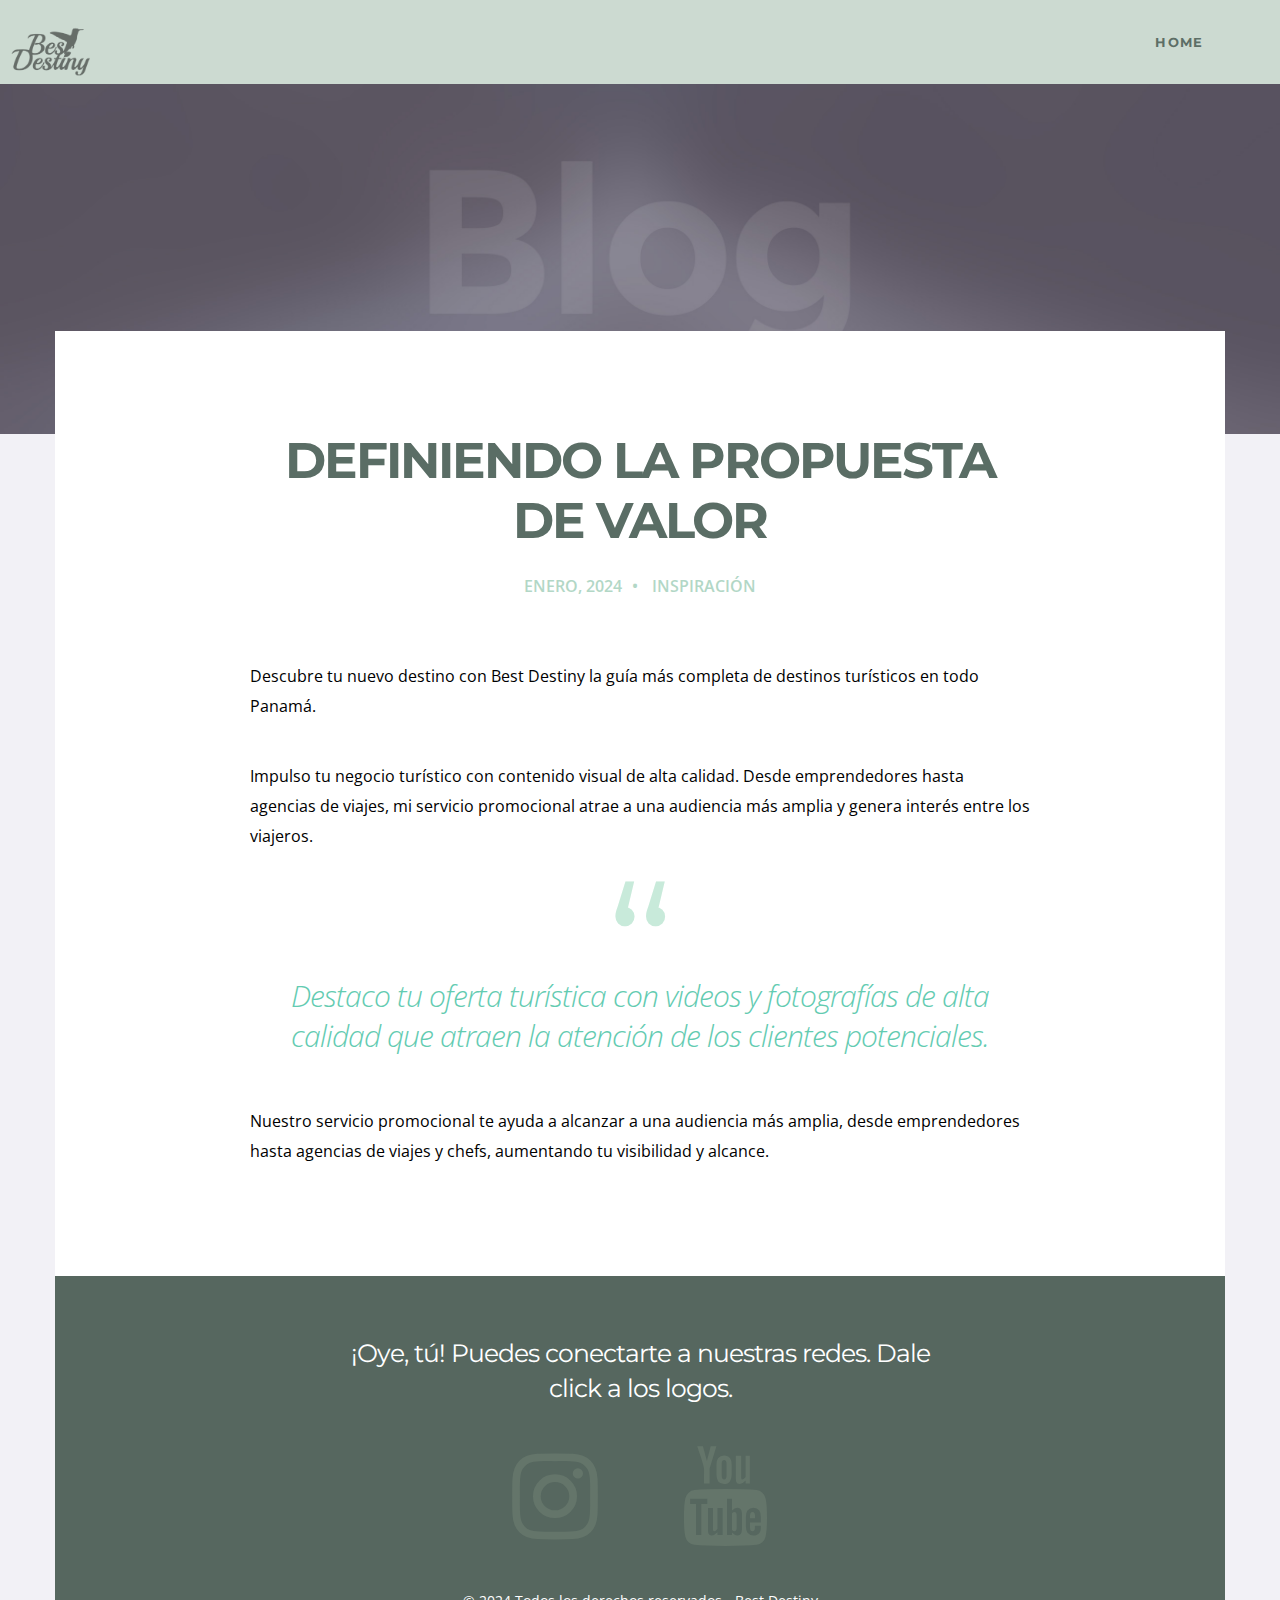
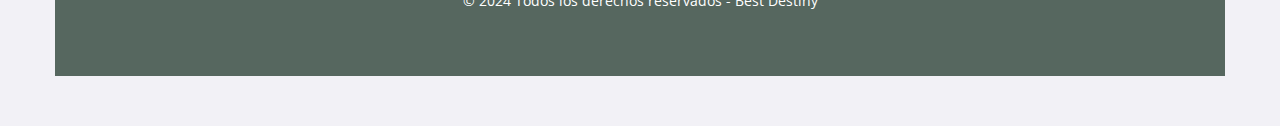
==== commit c0d7eff7: "changes 1" ====
--- a/single.html
+++ b/single.html
@@ -1,14 +1,14 @@
 <!DOCTYPE HTML>
 <html lang="en-US">
     <head>
-        <title>Bacchus - Html Responsive One Page Template</title>
+        <title>Best Destiny - Blog</title>
         <meta http-equiv="Content-Type" content="text/html; charset=UTF-8">
-        <meta name="description" content="Template by CocoBasic" />
-        <meta name="keywords" content="HTML, CSS, JavaScript, PHP" />
-        <meta name="author" content="CocoBasic" />
+        <meta name="description" content="Template by BestDestiny" />
+        <meta name="keywords" content="Turismo, Panamá, video marketing" />
+        <meta name="author" content="Best Destiny" />
         <meta name="viewport" content="width=device-width, initial-scale=1, maximum-scale=1">
 
-        <link rel="shortcut icon" href="images/favicon.ico" />    
+        <link rel="shortcut icon" href="images/favicon.png" />    
         <link href='http://fonts.googleapis.com/css?family=Montserrat:400,700%7COpen+Sans:300i,400,600' rel='stylesheet' type='text/css'>
 
         <link href="css/bootstrap.min.css" rel="stylesheet">
@@ -35,10 +35,10 @@
         <!-- Menu -->
         <div class="menu-wrapper center-relative">	
             <nav id="header-main-menu">
-                <img class="menu-logo" src="images/logo@2x.png" alt="Bacchus">
+                <img class="menu-logo" src="images/logo@2x.png" alt="BestDestiny">
                 <div class="mob-menu">MENU</div>
                 <ul class="main-menu sm sm-clean">
-                    <li><a href="/index.html">Home</a></li>
+                    <li><a href="javascript:history.back()">Home</a></li>
                     <!--<li><a href="/index.html">Servicios</a></li>
                     <li><a href="/index.html">Portafolio</a></li>                    
                     <li><a href="/index.html">Noticias</a></li>  
@@ -74,7 +74,7 @@
                                 </div>
                                 <div class="entry-content">                                   
                                     <p>
-                                        Descubre tu nuevo destino con BestDestiny la guía más completa de destinos turísticos en todo Panamá.
+                                        Descubre tu nuevo destino con Best Destiny la guía más completa de destinos turísticos en todo Panamá.
                                     </p>
                                     <br>
                                     <p>
--- a/style.css
+++ b/style.css
@@ -247,10 +247,10 @@
 
 img.menu-logo {    
     width: 100px;
-    height: 130px;
-    position: absolute;
+    height: 110px;
+    position: fixed;
     left: 0;
-    top: 10px;
+    padding-bottom: 5px;
 }
 
 .main-menu.sm-clean {
@@ -1381,7 +1381,7 @@
     }
 
     img.menu-logo {
-        width: auto;
+        width: 85px;
         height: 90px;
         left: 5%;
     }
